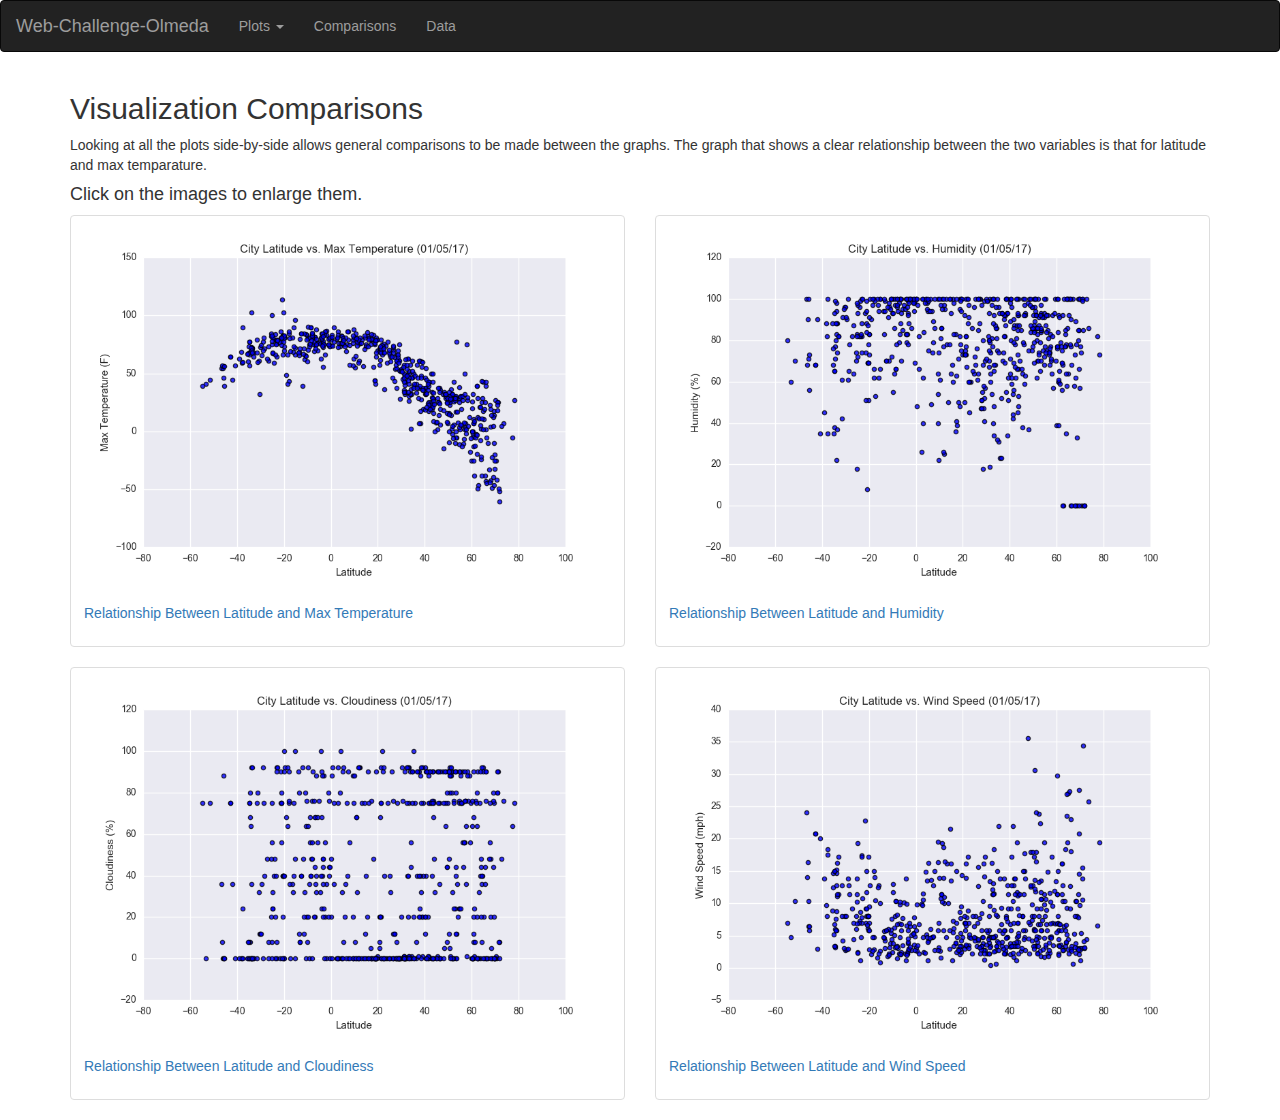
==== Comparisons.html @ cb5cbf99 "Web Challenge Homework on GitHUB" ====
<!DOCTYPE html>
<html lang="en">
<head>
  <title>Web-Challenge-Olmeda</title>
  <meta charset="utf-8">
  <meta name="viewport" content="width=device-width, initial-scale=1">
  <link rel="stylesheet" href="https://maxcdn.bootstrapcdn.com/bootstrap/3.4.1/css/bootstrap.min.css">
  <!-- <link rel="stylesheet" href="CSS-Olmeda.css"> -->
  <script src="https://ajax.googleapis.com/ajax/libs/jquery/3.5.1/jquery.min.js"></script>
  <script src="https://maxcdn.bootstrapcdn.com/bootstrap/3.4.1/js/bootstrap.min.js"></script>
</head>
<body>

<nav class="navbar navbar-inverse">
  <div class="container-fluid">
    <div class="navbar-header">
      <button type="button" class="navbar-toggle" data-toggle="collapse" data-target="#myNavbar">
        <span class="icon-bar"></span>
        <span class="icon-bar"></span>
        <span class="icon-bar"></span>                        
      </button>
      <a class="navbar-brand" href="index.html">Web-Challenge-Olmeda</a>
    </div>
    <div class="collapse navbar-collapse" id="myNavbar">
      <ul class="nav navbar-nav">
        <li class="dropdown">
          <a class="dropdown-toggle" data-toggle="dropdown" href="index.html">Plots <span class="caret"></span></a>
          <ul class="dropdown-menu">
            <li><a href="Visualization1.html">Visualization 1</a></li> 
            <li><a href="Visualization2.html">Visualization 2</a></li> 
            <li><a href="Visualization3.html">Visualization 3</a></li> 
            <li><a href="Visualization4.html">Visualization 4</a></li> 
          </ul>
        </li>
        <li><a href="Comparisons.html">Comparisons</a></li> 
        <li><a href="Data.html">Data</a></li> 
      </ul>
    </div>
  </div>
</nav>

<div class="container">
  <h2>Visualization Comparisons</h2>
  <p>Looking at all the plots side-by-side allows general comparisons to be made between the graphs.  The graph that shows a clear relationship between the two variables is that for latitude and max temparature.</p>
  <h4>Click on the images to enlarge them.</h4>
  <div class="row">
    <div class="col-md-6">
      <div class="thumbnail">
        <a href="Visualization1.html" target="_blank">
          <img src="Resources/Fig1.png" alt="Relationship Between Latitude and Max Temperature" style="width:100%">
          <div class="caption">
            <a href="Visualization1.html" target="_blank"><p>Relationship Between Latitude and Max Temperature</p></a>
          </div>
        </a>
      </div>
    </div>
    <div class="col-md-6">
      <div class="thumbnail">
        <a href="Visualization2.html" target="_blank">
          <img src="Resources/Fig2.png" alt="Relationship Between Latitude and Humidity" style="width:100%">
          <div class="caption">
            <a href="Visualization2.html" target="_blank"><p>Relationship Between Latitude and Humidity</p></a>
          </div>
        </a>
      </div>
    </div>
  </div>
    <div class="row">
    <div class="col-md-6">
      <div class="thumbnail">
        <a href="Visualization3.html" target="_blank">
          <img src="Resources/Fig3.png" alt="Relationship Between Latitude and Cloudiness" style="width:100%">
          <div class="caption">
            <a href="Visualization3.html" target="_blank"><p>Relationship Between Latitude and Cloudiness</p></a>
          </div>
        </a>
      </div>
    </div>
    <div class="col-md-6">
      <div class="thumbnail">
        <a href="Visualization4.html" target="_blank">
          <img src="Resources/Fig4.png" alt="Relationship Between Latitude and Wind Speed" style="width:100%">
          <div class="caption">
            <a href="Visualization4.html" target="_blank"><p>Relationship Between Latitude and Wind Speed</p></a>
          </div>
        </a>
      </div>
    </div>
  </div>
</div>


</body>
</html>
---- CSS-Olmeda.css ----
h2 {
  margin-left: 5%;
}


h4 {
  margin-left: 5%;
}

p {
  margin-left: 5%;
}




ul {
  list-style-type: none;
  margin: 0;
  padding: 0;
}
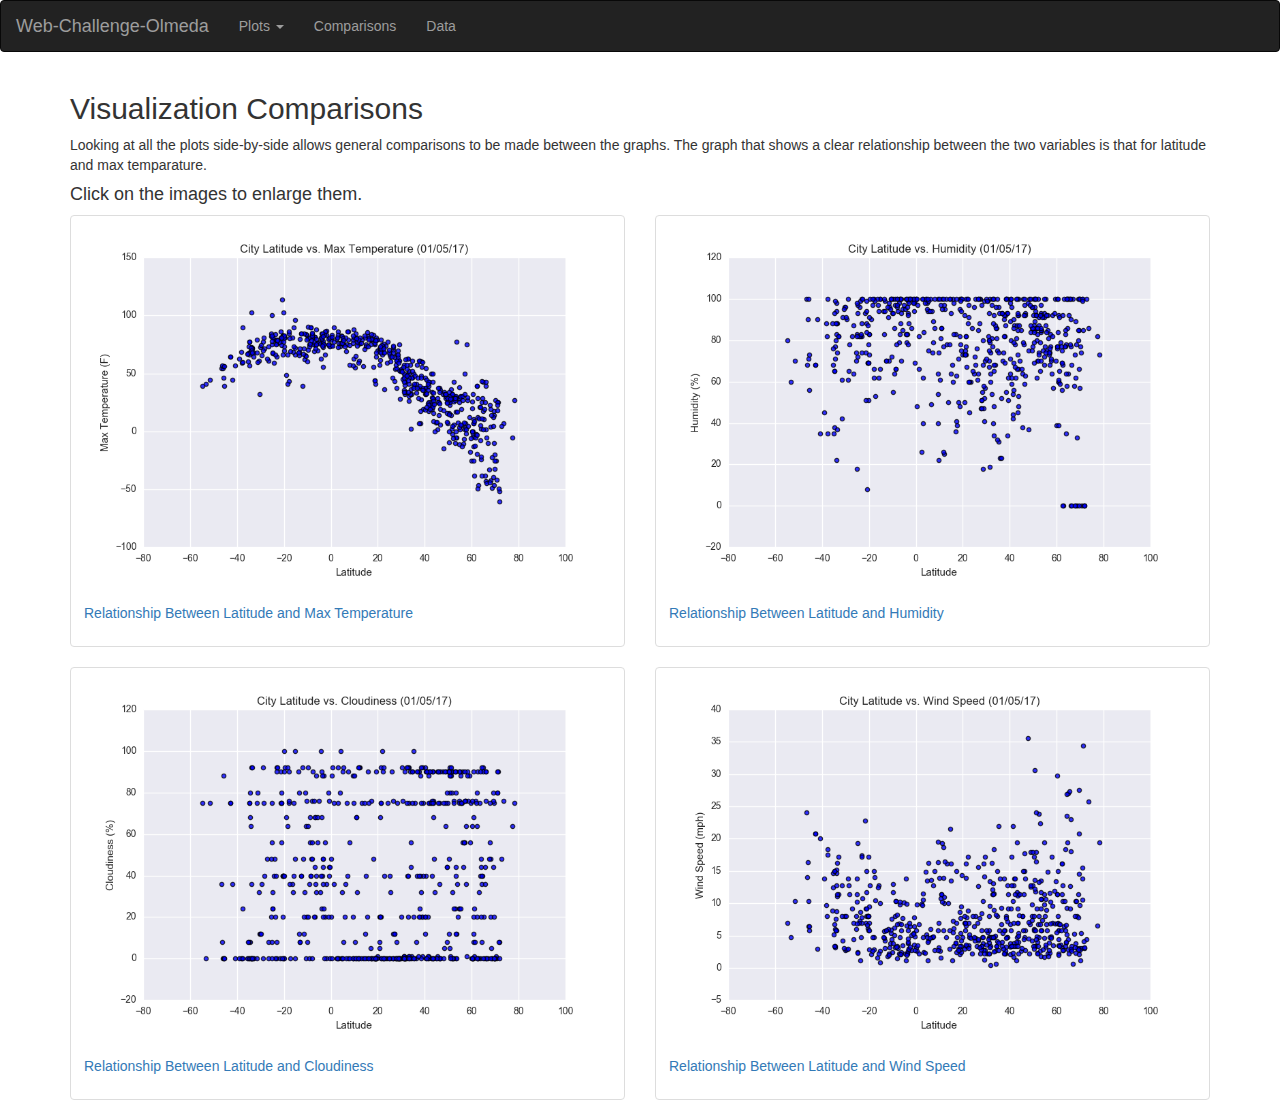
==== commit 7e44fd87: "Fix HTML HW" ====
--- a/Comparisons.html
+++ b/Comparisons.html
@@ -46,20 +46,20 @@
   <div class="row">
     <div class="col-md-6">
       <div class="thumbnail">
-        <a href="Visualization1.html" target="_blank">
+        <a href="Visualization1.html" target="_self">
           <img src="Resources/Fig1.png" alt="Relationship Between Latitude and Max Temperature" style="width:100%">
           <div class="caption">
-            <a href="Visualization1.html" target="_blank"><p>Relationship Between Latitude and Max Temperature</p></a>
+            <a href="Visualization1.html" target="_self"><p>Relationship Between Latitude and Max Temperature</p></a>
           </div>
         </a>
       </div>
     </div>
     <div class="col-md-6">
       <div class="thumbnail">
-        <a href="Visualization2.html" target="_blank">
+        <a href="Visualization2.html" target="_self">
           <img src="Resources/Fig2.png" alt="Relationship Between Latitude and Humidity" style="width:100%">
           <div class="caption">
-            <a href="Visualization2.html" target="_blank"><p>Relationship Between Latitude and Humidity</p></a>
+            <a href="Visualization2.html" target="_self"><p>Relationship Between Latitude and Humidity</p></a>
           </div>
         </a>
       </div>
@@ -68,20 +68,20 @@
     <div class="row">
     <div class="col-md-6">
       <div class="thumbnail">
-        <a href="Visualization3.html" target="_blank">
+        <a href="Visualization3.html" target="_self">
           <img src="Resources/Fig3.png" alt="Relationship Between Latitude and Cloudiness" style="width:100%">
           <div class="caption">
-            <a href="Visualization3.html" target="_blank"><p>Relationship Between Latitude and Cloudiness</p></a>
+            <a href="Visualization3.html" target="_self"><p>Relationship Between Latitude and Cloudiness</p></a>
           </div>
         </a>
       </div>
     </div>
     <div class="col-md-6">
       <div class="thumbnail">
-        <a href="Visualization4.html" target="_blank">
+        <a href="Visualization4.html" target="_self">
           <img src="Resources/Fig4.png" alt="Relationship Between Latitude and Wind Speed" style="width:100%">
           <div class="caption">
-            <a href="Visualization4.html" target="_blank"><p>Relationship Between Latitude and Wind Speed</p></a>
+            <a href="Visualization4.html" target="_self"><p>Relationship Between Latitude and Wind Speed</p></a>
           </div>
         </a>
       </div>
